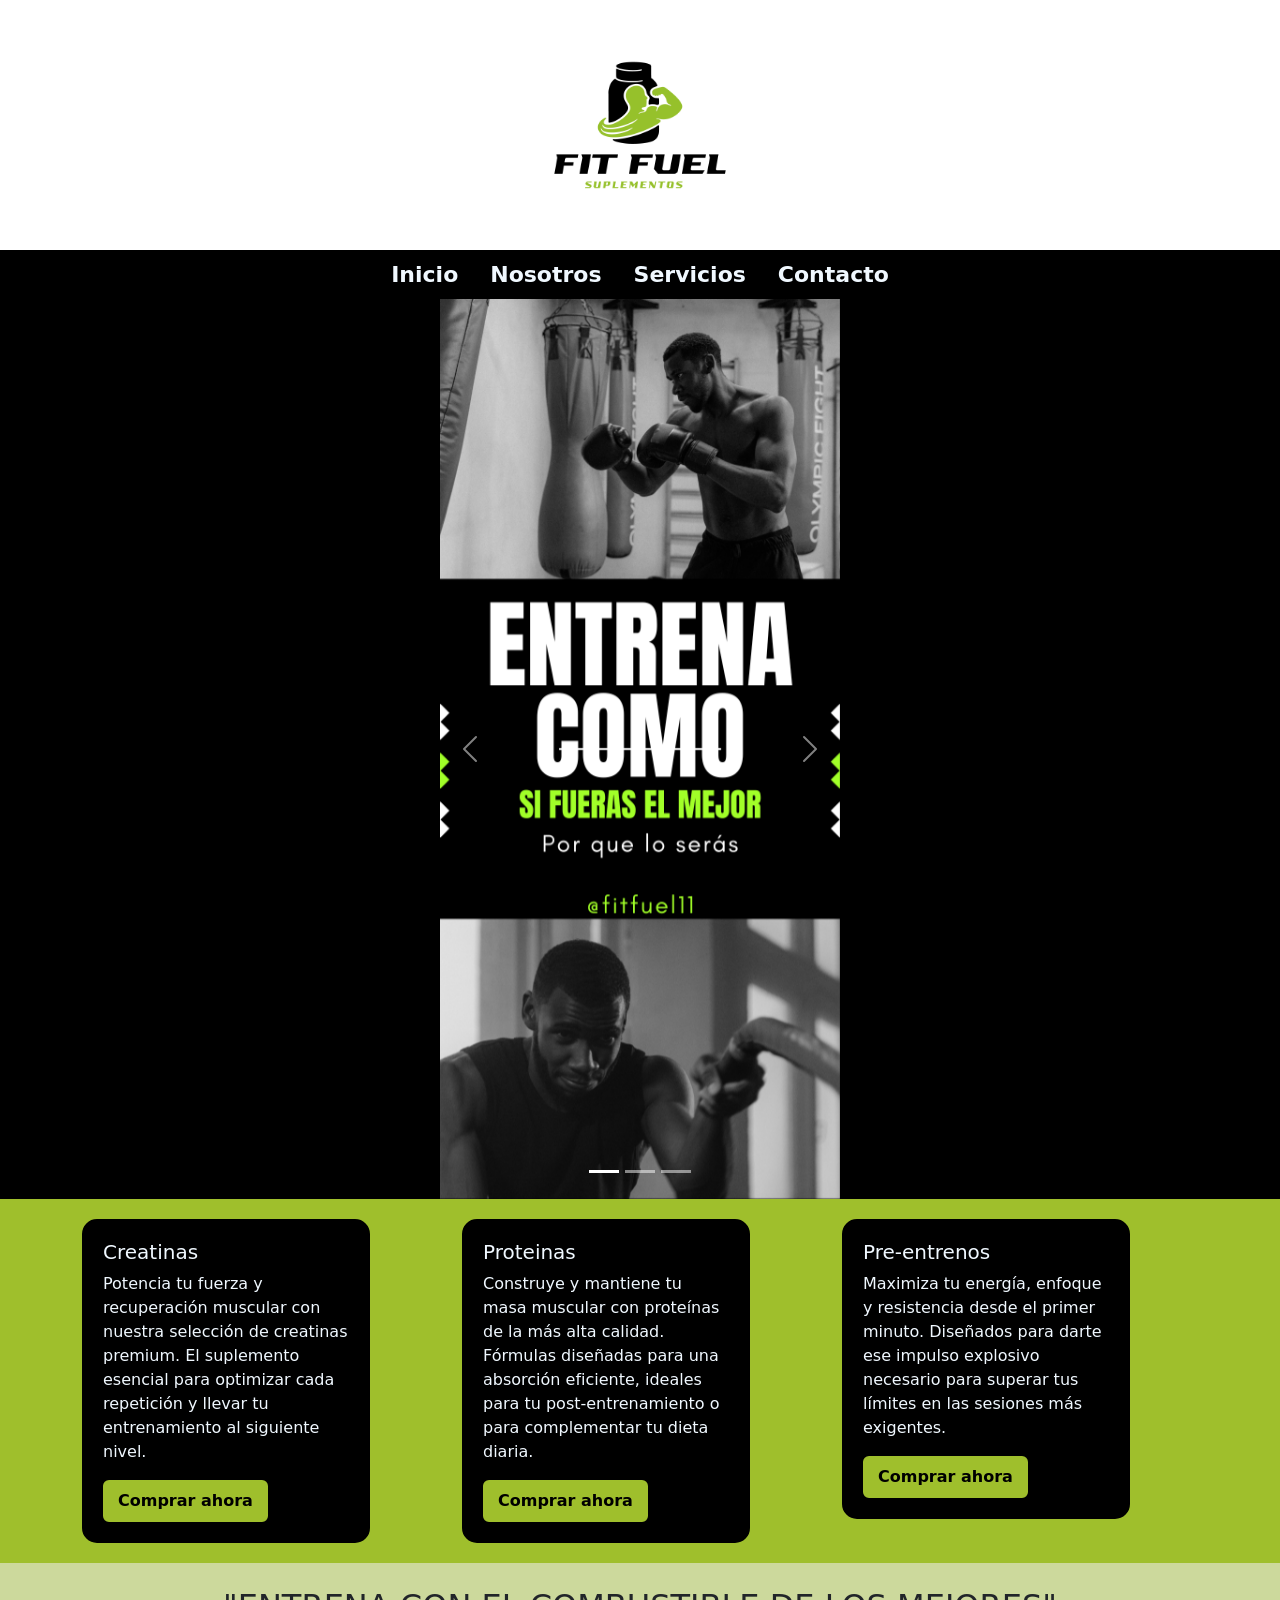
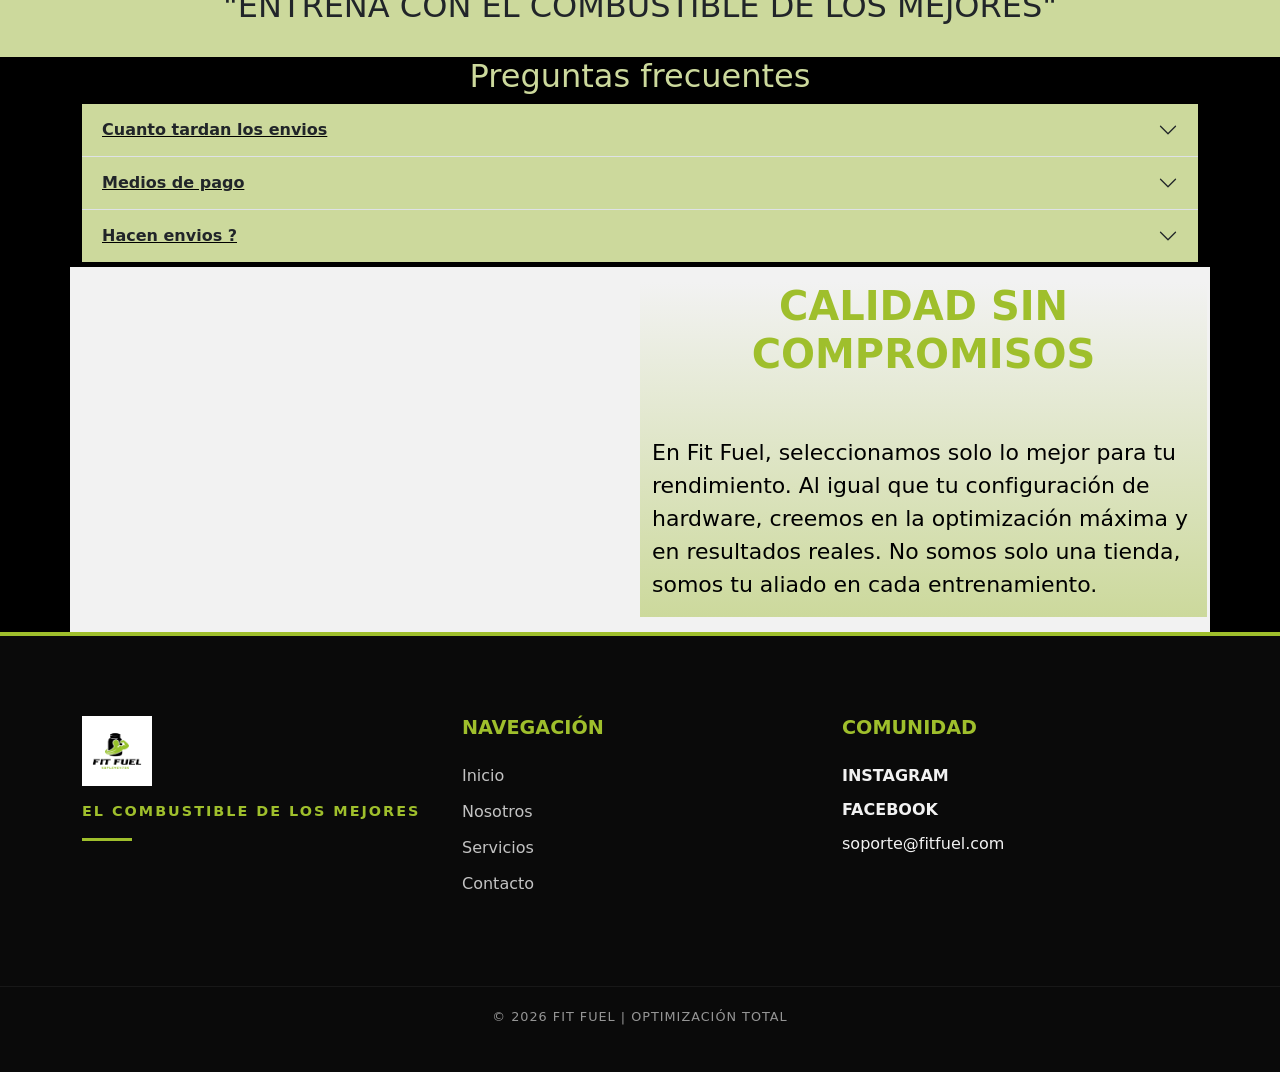
==== index.html @ 480fe12f "index listo" ====
<!doctype html>
<html lang="es">

<head>
    <meta charset="utf-8">
    <meta name="viewport" content="width=device-width, initial-scale=1">
    <title>Fit Fuel</title>

    <link href="https://cdn.jsdelivr.net/npm/bootstrap@5.3.8/dist/css/bootstrap.min.css" rel="stylesheet"
        integrity="sha384-sRIl4kxILFvY47J16cr9ZwB07vP4J8+LH7qKQnuqkuIAvNWLzeN8tE5YBujZqJLB" crossorigin="anonymous">
        <link rel="stylesheet" href="css/estilo.css">
</head>

<body>

    <header>
        <div class="container-fluid text-center">
            <img src="img/logo.png" alt="logo" width="250px">
        </div>
    </header>

    <nav>
        <ul class="nav justify-content-center">
            <li class="nav-item">
                <a class="nav-link active" aria-current="page" href="index.html">Inicio</a>
            </li>
            <li class="nav-item">
                <a class="nav-link" href="nosotros.html">Nosotros</a>
            </li>
            <li class="nav-item">
                <a class="nav-link" href="servicios.html">Servicios</a>
            </li>
            <li class="nav-item">
                <a class="nav-link" href="contacto.html">Contacto</a>
            </li>
        </ul>
    </nav>

    <main>

        <section class="carrusel">
            
            <div class="container-fluid text-center">

                <div id="carouselExampleIndicators" class="carousel slide" data-bs-ride="true">

                    <div class="carousel-indicators">
                        <button type="button" data-bs-target="#carouselExampleIndicators" data-bs-slide-to="0"
                            class="active" aria-current="true" aria-label="Slide 1"></button>

                        <button type="button" data-bs-target="#carouselExampleIndicators" data-bs-slide-to="1"
                            aria-label="Slide 2"></button>

                        <button type="button" data-bs-target="#carouselExampleIndicators" data-bs-slide-to="2"
                            aria-label="Slide 3"></button>
                    </div>

                    <div class="carousel-inner">

                        <div class="carousel-item active">
                            <img src="img/1.png"  class="d-block w-100 carruselimg" alt="...">
                        </div>

                        <div class="carousel-item">
                            <img src="img/2.png" class="d-block w-100 carruselimg" alt="...">
                        </div>

                        <div class="carousel-item">
                            <img src="img/3.png" class="d-block w-100 carruselimg"  alt="...">
                        </div>

                    </div>

                    <button class="carousel-control-prev" type="button"
                        data-bs-target="#carouselExampleIndicators" data-bs-slide="prev">
                        <span class="carousel-control-prev-icon" aria-hidden="true"></span>
                        <span class="visually-hidden">Previous</span>
                    </button>

                    <button class="carousel-control-next" type="button"
                        data-bs-target="#carouselExampleIndicators" data-bs-slide="next">
                        <span class="carousel-control-next-icon" aria-hidden="true"></span>
                        <span class="visually-hidden">Next</span>
                    </button>

                </div>

            </div>
        </section>

        <section class="tarjetasg">
            <div class="container">
                <div class="row">

                    <div class="col">
                        <div class="card" style="width: 18rem;">
                            <img src="img/publicidad.png" class="card-img-top" alt="">
                            <div class="card-body">
                                <h5 class="card-title">Creatinas</h5>
                                <p class="card-text">Potencia tu fuerza y recuperación muscular con nuestra selección de creatinas premium. El suplemento esencial para optimizar cada repetición y llevar tu entrenamiento al siguiente nivel.</p>
                                <a href="#" class="btn btn-primary">Comprar ahora</a>
                            </div>
                        </div>
                    </div>

                    <div class="col">
                        <div class="card" style="width: 18rem;">
                            <img src="img/publicidad 1.png" class="card-img-top" alt="">
                            <div class="card-body">
                                <h5 class="card-title">Proteinas</h5>
                                <p class="card-text">Construye y mantiene tu masa muscular con proteínas de la más alta calidad. Fórmulas diseñadas para una absorción eficiente, ideales para tu post-entrenamiento o para complementar tu dieta diaria.</p>
                                <a href="#" class="btn btn-primary">Comprar ahora</a>
                            </div>
                        </div>
                    </div>

                    <div class="col">
                        <div class="card" style="width: 18rem;">
                            <img src="img/publicidad 2.png" class="card-img-top" alt="">
                            <div class="card-body">
                                <h5 class="card-title">Pre-entrenos</h5>
                                <p class="card-text">Maximiza tu energía, enfoque y resistencia desde el primer minuto. Diseñados para darte ese impulso explosivo necesario para superar tus límites en las sesiones más exigentes.</p>
                                <a href="#" class="btn btn-primary">Comprar ahora</a>
                            </div>
                        </div>
                    </div>

                </div>
            </div>
        </section>

        <section class="msj-mot">
            <div class="container-fluid">
                <div class="row">
                    <div class="col text-center p-4 ">
                        <h2>"ENTRENA CON EL COMBUSTIBLE DE LOS MEJORES"</h2>
                    </div>
                </div>
            </div>
        </section>

        <section class="preguntas">
            <div class="container">
                <div class="row">
                    <div class="col">

                        <h2>Preguntas frecuentes</h2>

                        <div class="accordion accordion-flush" id="acordion-general ">

                            <div class="accordion-item">
                                <h2 class="accordion-header" id="flush-headingOne">
                                    <button class="accordion-button collapsed" type="button"
                                        data-bs-toggle="collapse" data-bs-target="#flush-collapseOne">
                                        Cuanto tardan los envios
                                    </button>
                                </h2>
                                <div id="flush-collapseOne" class="accordion-collapse collapse"
                                    data-bs-parent="#accordionFlushExample">
                                    <div class="accordion-body">Los envios normalmente tardan de 2 a 3 dias habiles </div>
                                </div>
                            </div>

                            <div class="accordion-item">
                                <h2 class="accordion-header" id="flush-headingTwo">
                                    <button class="accordion-button collapsed" type="button"
                                        data-bs-toggle="collapse" data-bs-target="#flush-collapseTwo">
                                        Medios de pago
                                    </button>
                                </h2>
                                <div id="flush-collapseTwo" class="accordion-collapse collapse"
                                    data-bs-parent="#accordionFlushExample">
                                    <div class="accordion-body">Recibimos todos los medios de pago </div>
                                </div>
                            </div>

                            <div class="accordion-item">
                                <h2 class="accordion-header" id="flush-headingThree">
                                    <button class="accordion-button collapsed" type="button"
                                        data-bs-toggle="collapse" data-bs-target="#flush-collapseThree">
                                        Hacen envios ?
                                    </button>
                                </h2>
                                <div id="flush-collapseThree" class="accordion-collapse collapse"
                                    data-bs-parent="#accordionFlushExample">
                                    <div class="accordion-body">Si realizamos envios nacionales y contamos con domicilio contraentrega en Medellin</div>
                                </div>
                            </div>

                        </div>

                    </div>
                </div>
            </div>
        </section>

        <section class="ult">
            <div class="container ult-sec">
                <div class="row">

                    <div class="col">
                        <img src="img/publicidad 1.png" width="500px" alt="">
                    </div>

                    <div class="col text-ult">
                        <h2>CALIDAD SIN COMPROMISOS</h2>
                        <p>En Fit Fuel, seleccionamos solo lo mejor para tu rendimiento. Al igual que tu configuración de hardware, creemos en la optimización máxima y en resultados reales. No somos solo una tienda, somos tu aliado en cada entrenamiento.</p>
                    </div>

                </div>
            </div>
        </section>

    </main>

   <footer class="custom-footer">
    <div class="container footer-content">
        <div class="row align-items-start">
            <!-- Logo y Eslogan -->
            <div class="col-lg-4 col-md-12 mb-5 footer-brand">
                <img src="img/logo.png" alt="Fit Fuel" class="footer-logo">
                <p class="brand-text">EL COMBUSTIBLE DE LOS MEJORES</p>
                <div class="divider-gold"></div>
            </div>

            <!-- Enlaces con mejor espaciado -->
            <div class="col-lg-4 col-md-6 mb-4">
                <h4 class="footer-title">Navegación</h4>
                <ul class="footer-links">
                    <li><a href="index.html">Inicio</a></li>
                    <li><a href="nosotros.html">Nosotros</a></li>
                    <li><a href="servicios.html">Servicios</a></li>
                    <li><a href="contacto.html">Contacto</a></li>
                </ul>
            </div>

            <!-- Contacto y Redes -->
            <div class="col-lg-4 col-md-6 mb-4">
                <h4 class="footer-title">Comunidad</h4>
                <div class="social-box">
                    <a href="#"><i class="bi bi-instagram"></i> INSTAGRAM</a>
                    <a href="#"><i class="bi bi-facebook"></i> FACEBOOK</a>
                </div>
                <p class="footer-email">soporte@fitfuel.com</p>
            </div>
        </div>
    </div>
    
    <div class="footer-bottom">
        <p>&copy; 2026 FIT FUEL | OPTIMIZACIÓN TOTAL</p>
    </div>
</footer>
    <script src="https://cdn.jsdelivr.net/npm/bootstrap@5.3.8/dist/js/bootstrap.bundle.min.js"
        crossorigin="anonymous"></script>

</body>

</html>
---- css/estilo.css ----
.nav{
    background-color: black;
    
}
.nav li a {
    color: aliceblue;
    text-decoration: none;
    font-size: 22px;
    font-weight: bold;

}
.nav li a:hover{
    color: #9FBF2C ;
}
.carrusel{
    background-color: black;
}
#carouselExampleIndicators{
    width: 400px;
    margin: 0 auto;
    
}

.carruselimg{
    height: 900px;
    object-fit: cover;
}
.tarjetasg{
    padding: 20px;
    background-color: #9FBF2C;
}
.card-body{
    background-color:black ;
    color: aliceblue;
    
   
}
.btn {
    background-color: #9FBF2C;
    color: black;
    font-weight: bold;
    border: solid #9FBF2C;
}
.btn:hover{
    background-color: #CCD99C;
    color: black;
    border: solid #CCD99C;
}
.card{
    border: black solid 5px;
    border-radius: 15px;
    

}
.card:hover{
    transform: scale(1.1);
}

.msj-mot{
    background-color: #CCD99C;
    font-weight: bold;
}
.preguntas{
    background-color: black;
    color: #CCD99C;
    text-align: center;
}
.accordion-item{
    background-color: aliceblue;
    color: black;
    font-weight: bold;
    text-decoration-line: underline;
}
.accordion-button{
    background-color: #CCD99C;
    font-weight: bold;
}
.accordion-button:hover{
    background-color: #9FBF2C;
}
.accordion-button:focus{
    background-color: #9FBF2C;
    border: #9FBF2C;
    box-shadow:none
}
.ult{
    padding-top: 5px;
    background-color: black;
}
 .ult-sec{
    
    padding: 15px;
    background-color: #F2F2F2;
 }
 .text-ult{
    background: #CCD99C;
background: linear-gradient(0deg, rgba(204, 217, 156, 1) 0%, rgba(242, 242, 242, 1) 100%);
}
 .text-ult h2{
    color: #9FBF2C;
    text-align: center;
    font-size: 40px;
    font-weight: bold;
 }
 .text-ult p{
    color: black;
    font-size: 22px;
    padding-top: 50px;
 }

.custom-footer {
    background-color: #0a0a0a; /* Negro más profundo */
    color: #F2F2F2;
    padding: 80px 0 30px; /* Mucho más espacio arriba */
    border-top: 4px solid #9FBF2C; /* Línea dorada más gruesa */
}

.footer-logo {
    max-height: 70px;
    margin-bottom: 15px;
}

.brand-text {
    font-weight: 800;
    letter-spacing: 2px;
    color: #9FBF2C;
    font-size: 0.9rem;
}

.divider-gold {
    width: 50px;
    height: 3px;
    background-color:#9FBF2C;
    margin-top: 10px;
}

.footer-title {
    color: #9FBF2C;
    font-size: 1.2rem;
    font-weight: bold;
    text-transform: uppercase;
    margin-bottom: 25px;
}

.footer-links {
    list-style: none;
    padding: 0;
}

.footer-links li {
    margin-bottom: 12px;
}

.footer-links a {
    color: #F2F2F2;
    text-decoration: none;
    font-size: 1rem;
    transition: 0.3s;
    opacity: 0.8;
}

.footer-links a:hover {
    opacity: 1;
    padding-left: 10px; /* Efecto de movimiento */
    color: #9FBF2C;
}

.social-box a {
    display: block;
    color: #F2F2F2;
    text-decoration: none;
    margin-bottom: 10px;
    font-weight: bold;
    transition: 0.3s;
}

.social-box a:hover {
    color: #9FBF2C;
}

.footer-bottom {
    margin-top: 50px;
    padding-top: 20px;
    border-top: 1px solid #222;
    text-align: center;
    font-size: 0.8rem;
    letter-spacing: 1px;
    opacity: 0.6;
}
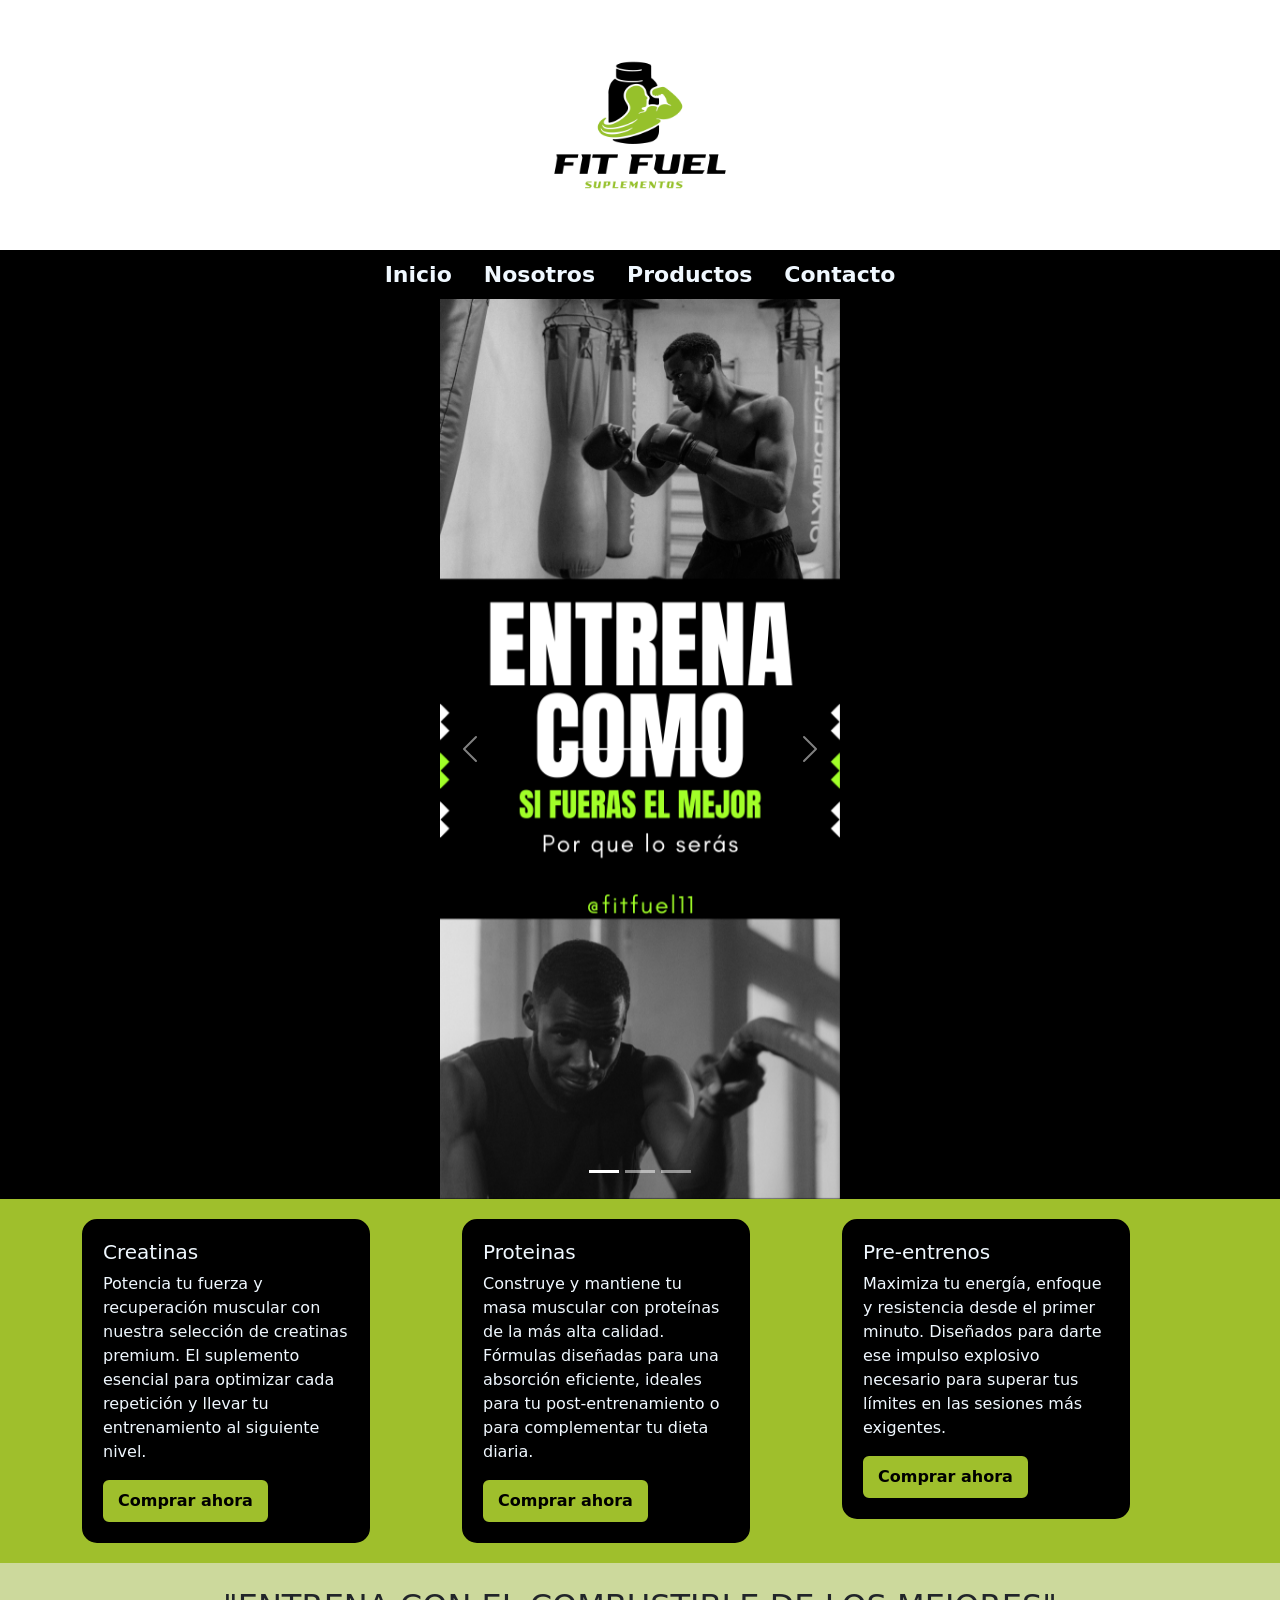
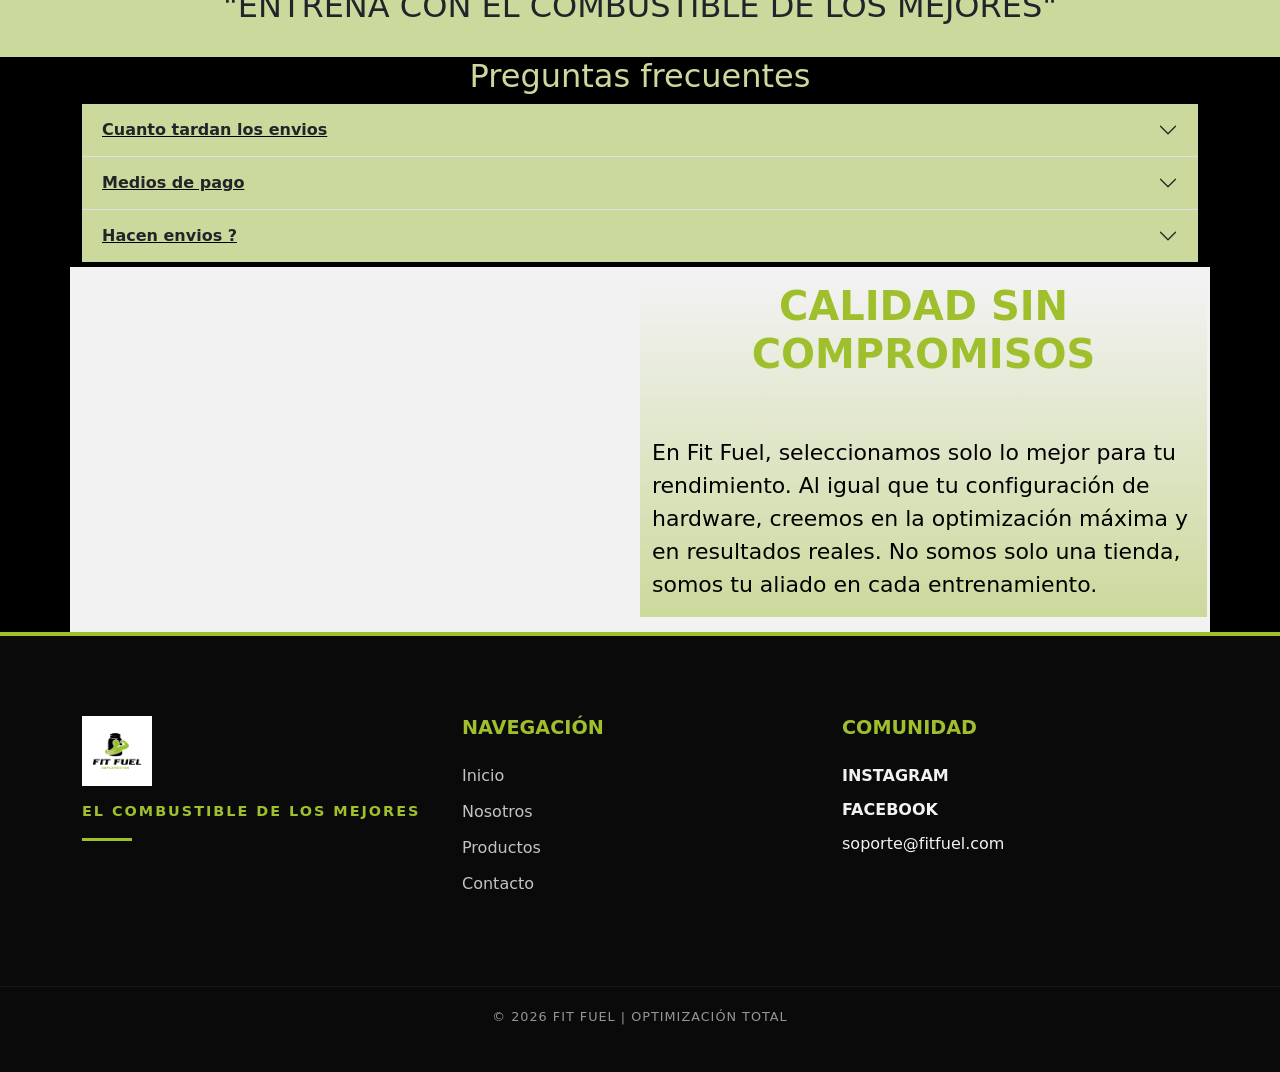
==== commit b7c0ccdd: "Agregando todas las páginas de Fit Fuel" ====
--- a/index.html
+++ b/index.html
@@ -28,7 +28,7 @@
                 <a class="nav-link" href="nosotros.html">Nosotros</a>
             </li>
             <li class="nav-item">
-                <a class="nav-link" href="servicios.html">Servicios</a>
+                <a class="nav-link" href="productos.html">Productos</a>
             </li>
             <li class="nav-item">
                 <a class="nav-link" href="contacto.html">Contacto</a>
@@ -98,7 +98,7 @@
                             <div class="card-body">
                                 <h5 class="card-title">Creatinas</h5>
                                 <p class="card-text">Potencia tu fuerza y recuperación muscular con nuestra selección de creatinas premium. El suplemento esencial para optimizar cada repetición y llevar tu entrenamiento al siguiente nivel.</p>
-                                <a href="#" class="btn btn-primary">Comprar ahora</a>
+                                <a href="productos.html#creatinas" class="btn btn-primary">Comprar ahora</a>
                             </div>
                         </div>
                     </div>
@@ -109,7 +109,7 @@
                             <div class="card-body">
                                 <h5 class="card-title">Proteinas</h5>
                                 <p class="card-text">Construye y mantiene tu masa muscular con proteínas de la más alta calidad. Fórmulas diseñadas para una absorción eficiente, ideales para tu post-entrenamiento o para complementar tu dieta diaria.</p>
-                                <a href="#" class="btn btn-primary">Comprar ahora</a>
+                                <a href="productos.html#proteinas" class="btn btn-primary">Comprar ahora</a>
                             </div>
                         </div>
                     </div>
@@ -120,7 +120,7 @@
                             <div class="card-body">
                                 <h5 class="card-title">Pre-entrenos</h5>
                                 <p class="card-text">Maximiza tu energía, enfoque y resistencia desde el primer minuto. Diseñados para darte ese impulso explosivo necesario para superar tus límites en las sesiones más exigentes.</p>
-                                <a href="#" class="btn btn-primary">Comprar ahora</a>
+                                <a href="productos.html#preentrenos" class="btn btn-primary">Comprar ahora</a>
                             </div>
                         </div>
                     </div>
@@ -229,7 +229,7 @@
                 <ul class="footer-links">
                     <li><a href="index.html">Inicio</a></li>
                     <li><a href="nosotros.html">Nosotros</a></li>
-                    <li><a href="servicios.html">Servicios</a></li>
+                    <li><a href="productos.html">Productos</a></li>
                     <li><a href="contacto.html">Contacto</a></li>
                 </ul>
             </div>
--- a/css/estilo.css
+++ b/css/estilo.css
@@ -190,4 +190,63 @@
     opacity: 0.6;
 }
 
-
+/* ----------------- estilos pag contacto ---------------- */
+
+.custom-input {
+    border: 2px solid #CCD99C; /* Verde oliva suave de la paleta */
+    background-color: #F2F2F2;
+    transition: 0.3s;
+}
+
+.custom-input:focus {
+    border-color: #9FBF2C; /* Verde vibrante al hacer clic */
+    box-shadow: 0 0 0 0.25rem rgba(159, 191, 44, 0.25);
+    background-color: #fff;
+    outline: none;
+}
+/* 
+-------------- estilos de la pag productos ---------- */
+
+/* Estilos para las tarjetas de producto Fit Fuel */
+.card-producto {
+    background-color: #1a1a1a !important; /* Un gris muy oscuro para separar del fondo negro */
+    transition: transform 0.3s ease, border 0.3s ease;
+    border: 1px solid #333 !important; /* Borde sutil inicial */
+}
+
+/* Efecto al pasar el mouse por la tarjeta */
+.card-producto:hover {
+    transform: translateY(-10px); /* Elevación técnica */
+    border: 1px solid #9FBF2C !important; /* El borde se ilumina con el verde vibrante */
+}
+
+/* Control de las imágenes de suplementos */
+.card-producto img {
+    transition: 0.3s;
+    filter: grayscale(20%); /* Estética minimalista */
+}
+
+.card-producto:hover img {
+    filter: grayscale(0%);
+    transform: scale(1.05); /* Zoom suave al producto */
+}
+
+/* Personalización de los botones de compra */
+.card-producto .btn {
+    background-color: #9FBF2C !important; /* Verde vibrante de la paleta */
+    color: #0D0D0D !important; /* Texto en negro profundo */
+    border: none;
+    transition: 0.3s;
+}
+
+.card-producto .btn:hover {
+    background-color: #F2F2F2 !important; /* Cambio a blanco/gris claro al pulsar */
+    transform: scale(1.02);
+}
+
+/* Estilo para los botones de filtro superiores */
+.btn-outline-dark:hover {
+    background-color: #9FBF2C !important;
+    border-color: #9FBF2C !important;
+    color: #0D0D0D !important;
+}
